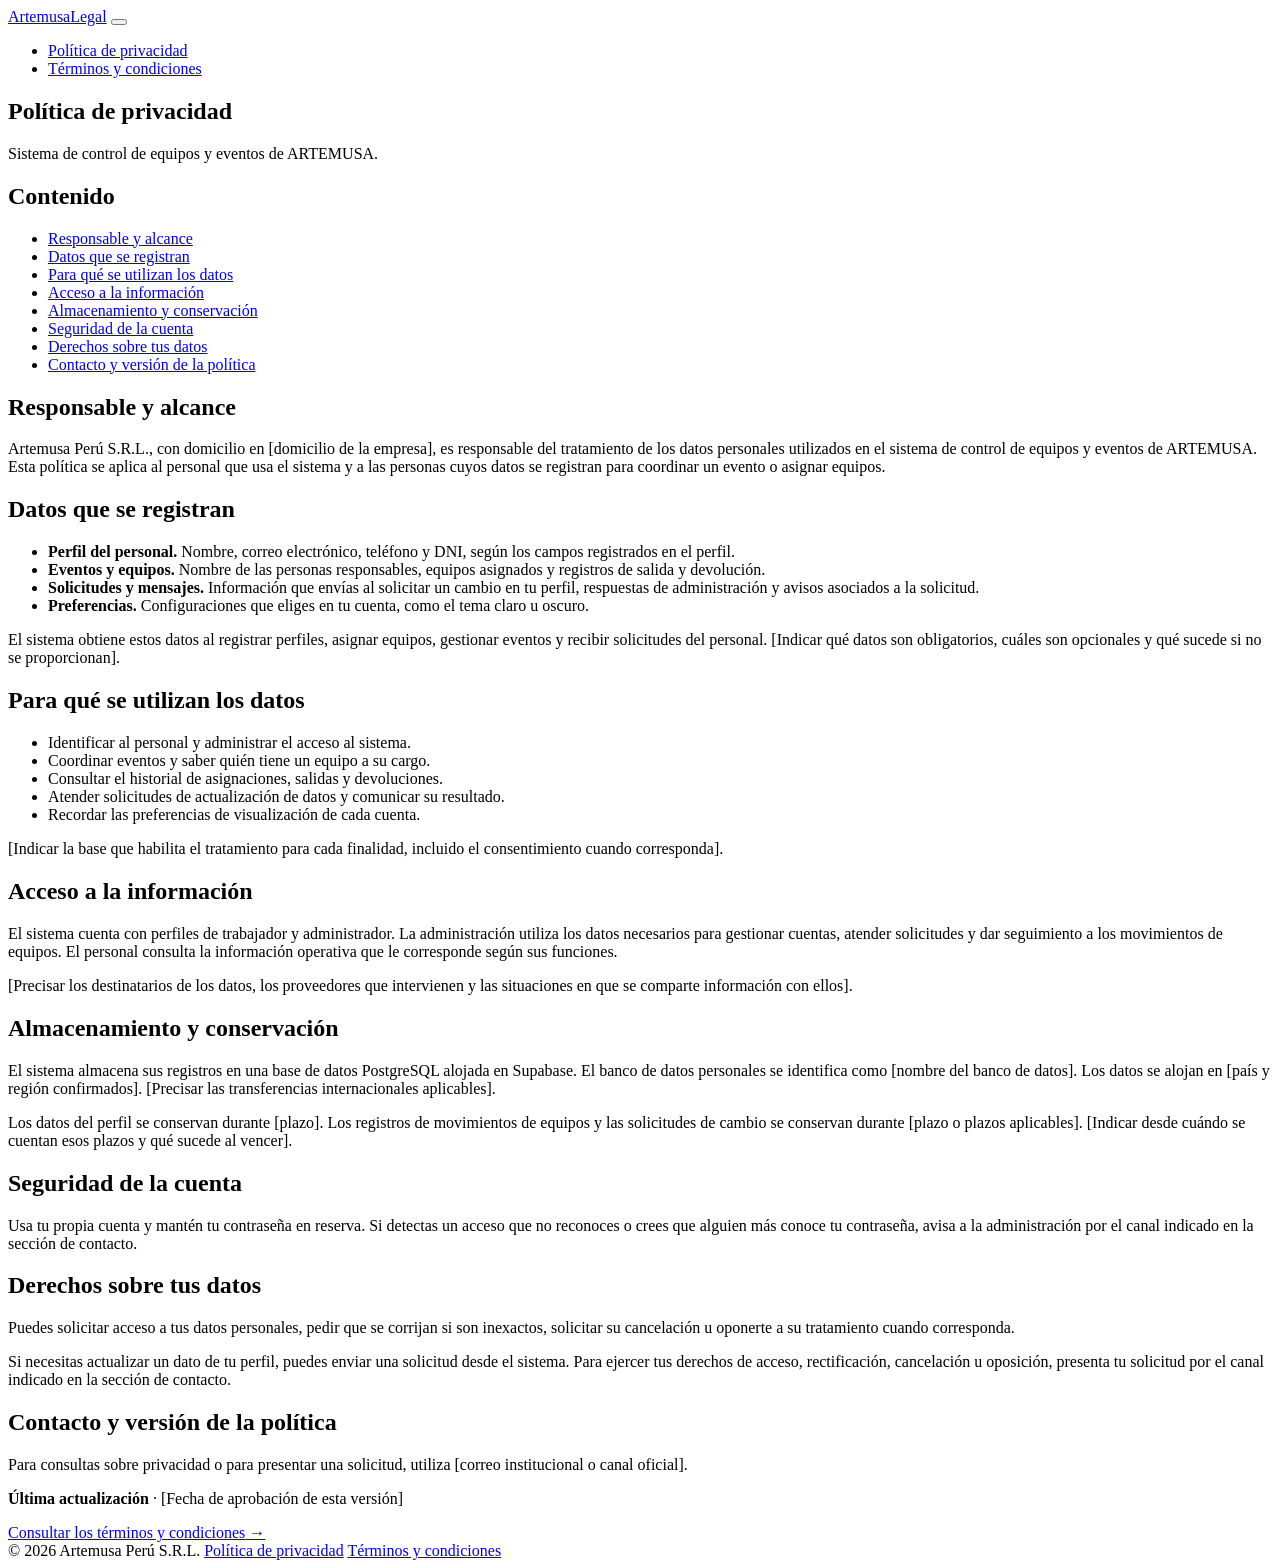
==== docs/privacidad/index.html @ 9a805bd6 "Agregar sitio legal para GitHub Pages" ====
<!DOCTYPE html>
<html lang="es">
<head>
    <meta charset="utf-8" />
    <meta name="viewport" content="width=device-width, initial-scale=1.0" />
    <title>Pol&#xED;tica de privacidad - ArtemusaLegal</title>

    <script type="importmap">{
  "imports": {
    "./_framework/Microsoft.NET.Sdk.BlazorWeb.HotReload.BrowserTools.Config.js": "./_framework/Microsoft.NET.Sdk.BlazorWeb.HotReload.BrowserTools.Config.hu8hktno5x.js",
    "./_framework/Microsoft.NET.Sdk.BlazorWeb.HotReload.BrowserTools.js": "./_framework/Microsoft.NET.Sdk.BlazorWeb.HotReload.BrowserTools.tchfgznwy8.js",
    "./_framework/Microsoft.NET.Sdk.BlazorWeb.HotReload.lib.module.js": "./_framework/Microsoft.NET.Sdk.BlazorWeb.HotReload.v1vy2to33n.lib.module.js",
    "./js/site.js": "./js/site.xtxxf3hu2r.js",
    "./lib/bootstrap/dist/js/bootstrap.bundle.js": "./lib/bootstrap/dist/js/bootstrap.bundle.6cfz1n2cew.js",
    "./lib/bootstrap/dist/js/bootstrap.bundle.min.js": "./lib/bootstrap/dist/js/bootstrap.bundle.min.493y06b0oq.js",
    "./lib/bootstrap/dist/js/bootstrap.esm.min.js": "./lib/bootstrap/dist/js/bootstrap.esm.min.jj8uyg4cgr.js",
    "./lib/bootstrap/dist/js/bootstrap.esm.js": "./lib/bootstrap/dist/js/bootstrap.esm.vr1egmr9el.js",
    "./lib/bootstrap/dist/js/bootstrap.min.js": "./lib/bootstrap/dist/js/bootstrap.min.63fj8s7r0e.js",
    "./lib/bootstrap/dist/js/bootstrap.js": "./lib/bootstrap/dist/js/bootstrap.notf2xhcfb.js",
    "./lib/jquery-validation-unobtrusive/dist/jquery.validate.unobtrusive.js": "./lib/jquery-validation-unobtrusive/dist/jquery.validate.unobtrusive.47otxtyo56.js",
    "./lib/jquery-validation-unobtrusive/dist/jquery.validate.unobtrusive.min.js": "./lib/jquery-validation-unobtrusive/dist/jquery.validate.unobtrusive.min.4v8eqarkd7.js",
    "./lib/jquery-validation/dist/additional-methods.js": "./lib/jquery-validation/dist/additional-methods.83jwlth58m.js",
    "./lib/jquery-validation/dist/additional-methods.min.js": "./lib/jquery-validation/dist/additional-methods.min.mrlpezrjn3.js",
    "./lib/jquery-validation/dist/jquery.validate.js": "./lib/jquery-validation/dist/jquery.validate.lzl9nlhx6b.js",
    "./lib/jquery-validation/dist/jquery.validate.min.js": "./lib/jquery-validation/dist/jquery.validate.min.ag7o75518u.js",
    "./lib/jquery/dist/jquery.js": "./lib/jquery/dist/jquery.0i3buxo5is.js",
    "./lib/jquery/dist/jquery.min.js": "./lib/jquery/dist/jquery.min.o1o13a6vjx.js",
    "./lib/jquery/dist/jquery.slim.js": "./lib/jquery/dist/jquery.slim.2z0ns9nrw6.js",
    "./lib/jquery/dist/jquery.slim.min.js": "./lib/jquery/dist/jquery.slim.min.muycvpuwrr.js"
  }
}</script>
    <link rel="stylesheet" href="../lib/bootstrap/dist/css/bootstrap.min.46ein0sx1k.css" />
    <link rel="stylesheet" href="../css/site.s38r8p9twk.css" />
    <link rel="stylesheet" href="../ArtemusaLegal.o7qmuwzv41.styles.css" />
</head>
<body class="d-flex flex-column min-vh-100 mb-0">
    <header b-unb707ckhx>
        <nav b-unb707ckhx class="navbar navbar-expand-sm navbar-light bg-white border-bottom shadow-sm mb-3"
             aria-label="Navegación principal">
            <div b-unb707ckhx class="container">
                <a class="navbar-brand" href="../">ArtemusaLegal</a>

                <button b-unb707ckhx class="navbar-toggler"
                        type="button"
                        data-bs-toggle="collapse"
                        data-bs-target="#menuPrincipal"
                        aria-controls="menuPrincipal"
                        aria-expanded="false"
                        aria-label="Mostrar u ocultar el menú">
                    <span b-unb707ckhx class="navbar-toggler-icon"></span>
                </button>

                <div b-unb707ckhx id="menuPrincipal" class="collapse navbar-collapse">
                    <ul b-unb707ckhx class="navbar-nav">
                        <li b-unb707ckhx class="nav-item">
                            <a class="nav-link text-dark" href="../privacidad/">
                                Política de privacidad
                            </a>
                        </li>
                        <li b-unb707ckhx class="nav-item">
                            <a class="nav-link text-dark" href="../terminos/">
                                Términos y condiciones
                            </a>
                        </li>
                    </ul>
                </div>
            </div>
        </nav>
    </header>

    <main b-unb707ckhx class="container flex-grow-1 pb-3">
        

<article class="legal-home legal-terms" aria-labelledby="titulo-privacidad">
    <header class="legal-hero">
        <h1 id="titulo-privacidad">Pol&#xED;tica de privacidad</h1>
        <p>Sistema de control de equipos y eventos de ARTEMUSA.</p>
    </header>

    <div class="legal-terms-content">
        <nav class="py-4 border-bottom" aria-label="Contenido de la política">
            <h2>Contenido</h2>
            <ul class="mb-0">
                <li><a href="#responsable">Responsable y alcance</a></li>
                <li><a href="#datos">Datos que se registran</a></li>
                <li><a href="#finalidades">Para qué se utilizan los datos</a></li>
                <li><a href="#acceso">Acceso a la información</a></li>
                <li><a href="#almacenamiento">Almacenamiento y conservación</a></li>
                <li><a href="#seguridad">Seguridad de la cuenta</a></li>
                <li><a href="#derechos">Derechos sobre tus datos</a></li>
                <li><a href="#contacto">Contacto y versión de la política</a></li>
            </ul>
        </nav>

        <section aria-labelledby="responsable">
            <h2 id="responsable">Responsable y alcance</h2>
            <p>
                Artemusa Perú S.R.L., con domicilio en [domicilio de la empresa],
                es responsable del tratamiento de los datos personales utilizados
                en el sistema de control de equipos y eventos de ARTEMUSA.
                Esta política se aplica al personal que usa el sistema y a las personas
                cuyos datos se registran para coordinar un evento o asignar equipos.
            </p>
        </section>

        <section aria-labelledby="datos">
            <h2 id="datos">Datos que se registran</h2>
            <ul class="mb-0">
                <li>
                    <strong>Perfil del personal.</strong> Nombre, correo electrónico,
                    teléfono y DNI, según los campos registrados en el perfil.
                </li>
                <li>
                    <strong>Eventos y equipos.</strong> Nombre de las personas
                    responsables, equipos asignados y registros de salida y devolución.
                </li>
                <li>
                    <strong>Solicitudes y mensajes.</strong> Información que envías
                    al solicitar un cambio en tu perfil, respuestas de administración
                    y avisos asociados a la solicitud.
                </li>
                <li>
                    <strong>Preferencias.</strong> Configuraciones que eliges en tu cuenta,
                    como el tema claro u oscuro.
                </li>
            </ul>
            <p class="mt-3">
                El sistema obtiene estos datos al registrar perfiles, asignar equipos,
                gestionar eventos y recibir solicitudes del personal.
                [Indicar qué datos son obligatorios, cuáles son opcionales y qué sucede
                si no se proporcionan].
            </p>
        </section>

        <section aria-labelledby="finalidades">
            <h2 id="finalidades">Para qué se utilizan los datos</h2>
            <ul class="mb-0">
                <li>Identificar al personal y administrar el acceso al sistema.</li>
                <li>Coordinar eventos y saber quién tiene un equipo a su cargo.</li>
                <li>Consultar el historial de asignaciones, salidas y devoluciones.</li>
                <li>Atender solicitudes de actualización de datos y comunicar su resultado.</li>
                <li>Recordar las preferencias de visualización de cada cuenta.</li>
            </ul>
            <p class="mt-3">
                [Indicar la base que habilita el tratamiento para cada finalidad,
                incluido el consentimiento cuando corresponda].
            </p>
        </section>

        <section aria-labelledby="acceso">
            <h2 id="acceso">Acceso a la información</h2>
            <p>
                El sistema cuenta con perfiles de trabajador y administrador.
                La administración utiliza los datos necesarios para gestionar cuentas,
                atender solicitudes y dar seguimiento a los movimientos de equipos.
                El personal consulta la información operativa que le corresponde
                según sus funciones.
            </p>
            <p class="mt-3">
                [Precisar los destinatarios de los datos, los proveedores que intervienen
                y las situaciones en que se comparte información con ellos].
            </p>
        </section>

        <section aria-labelledby="almacenamiento">
            <h2 id="almacenamiento">Almacenamiento y conservación</h2>
            <p>
                El sistema almacena sus registros en una base de datos PostgreSQL
                alojada en Supabase. El banco de datos personales se identifica como
                [nombre del banco de datos]. Los datos se alojan en [país y región
                confirmados]. [Precisar las transferencias internacionales aplicables].
            </p>
            <p class="mt-3">
                Los datos del perfil se conservan durante [plazo].
                Los registros de movimientos de equipos y las solicitudes de cambio
                se conservan durante [plazo o plazos aplicables].
                [Indicar desde cuándo se cuentan esos plazos y qué sucede al vencer].
            </p>
        </section>

        <section aria-labelledby="seguridad">
            <h2 id="seguridad">Seguridad de la cuenta</h2>
            <p>
                Usa tu propia cuenta y mantén tu contraseña en reserva.
                Si detectas un acceso que no reconoces o crees que alguien más conoce
                tu contraseña, avisa a la administración por el canal indicado
                en la sección de contacto.
            </p>
        </section>

        <section aria-labelledby="derechos">
            <h2 id="derechos">Derechos sobre tus datos</h2>
            <p>
                Puedes solicitar acceso a tus datos personales, pedir que se corrijan
                si son inexactos, solicitar su cancelación u oponerte a su tratamiento
                cuando corresponda.
            </p>
            <p class="mt-3">
                Si necesitas actualizar un dato de tu perfil, puedes enviar una
                solicitud desde el sistema. Para ejercer tus derechos de acceso,
                rectificación, cancelación u oposición, presenta tu solicitud por el
                canal indicado en la sección de contacto.
            </p>
        </section>

        <section aria-labelledby="contacto">
            <h2 id="contacto">Contacto y versión de la política</h2>
            <p>
                Para consultas sobre privacidad o para presentar una solicitud,
                utiliza [correo institucional o canal oficial].
            </p>
            <p class="mt-3">
                <strong>Última actualización</strong> · [Fecha de aprobación de esta versión]
            </p>
        </section>

        <footer class="legal-terms-footer">
            <a class="legal-terms-link" href="../terminos/">
                <span>Consultar los términos y condiciones</span>
                <span aria-hidden="true">→</span>
            </a>
        </footer>
    </div>
</article>
    </main>

    <footer b-unb707ckhx class="border-top text-muted py-3">
        <div b-unb707ckhx class="container d-flex flex-wrap align-items-center gap-3">
            <span b-unb707ckhx>&copy; 2026 Artemusa Perú S.R.L.</span>
            <a href="../privacidad/">Política de privacidad</a>
            <a href="../terminos/">Términos y condiciones</a>
        </div>
    </footer>

    <script src="../lib/jquery/dist/jquery.min.o1o13a6vjx.js"></script>
    <script src="../lib/bootstrap/dist/js/bootstrap.bundle.min.493y06b0oq.js"></script>
    <script src="../js/site.xtxxf3hu2r.js"></script>

    
<script type="module" src="../_framework/Microsoft.NET.Sdk.BlazorWeb.HotReload.BrowserTools.Config.js"></script></body>
</html>
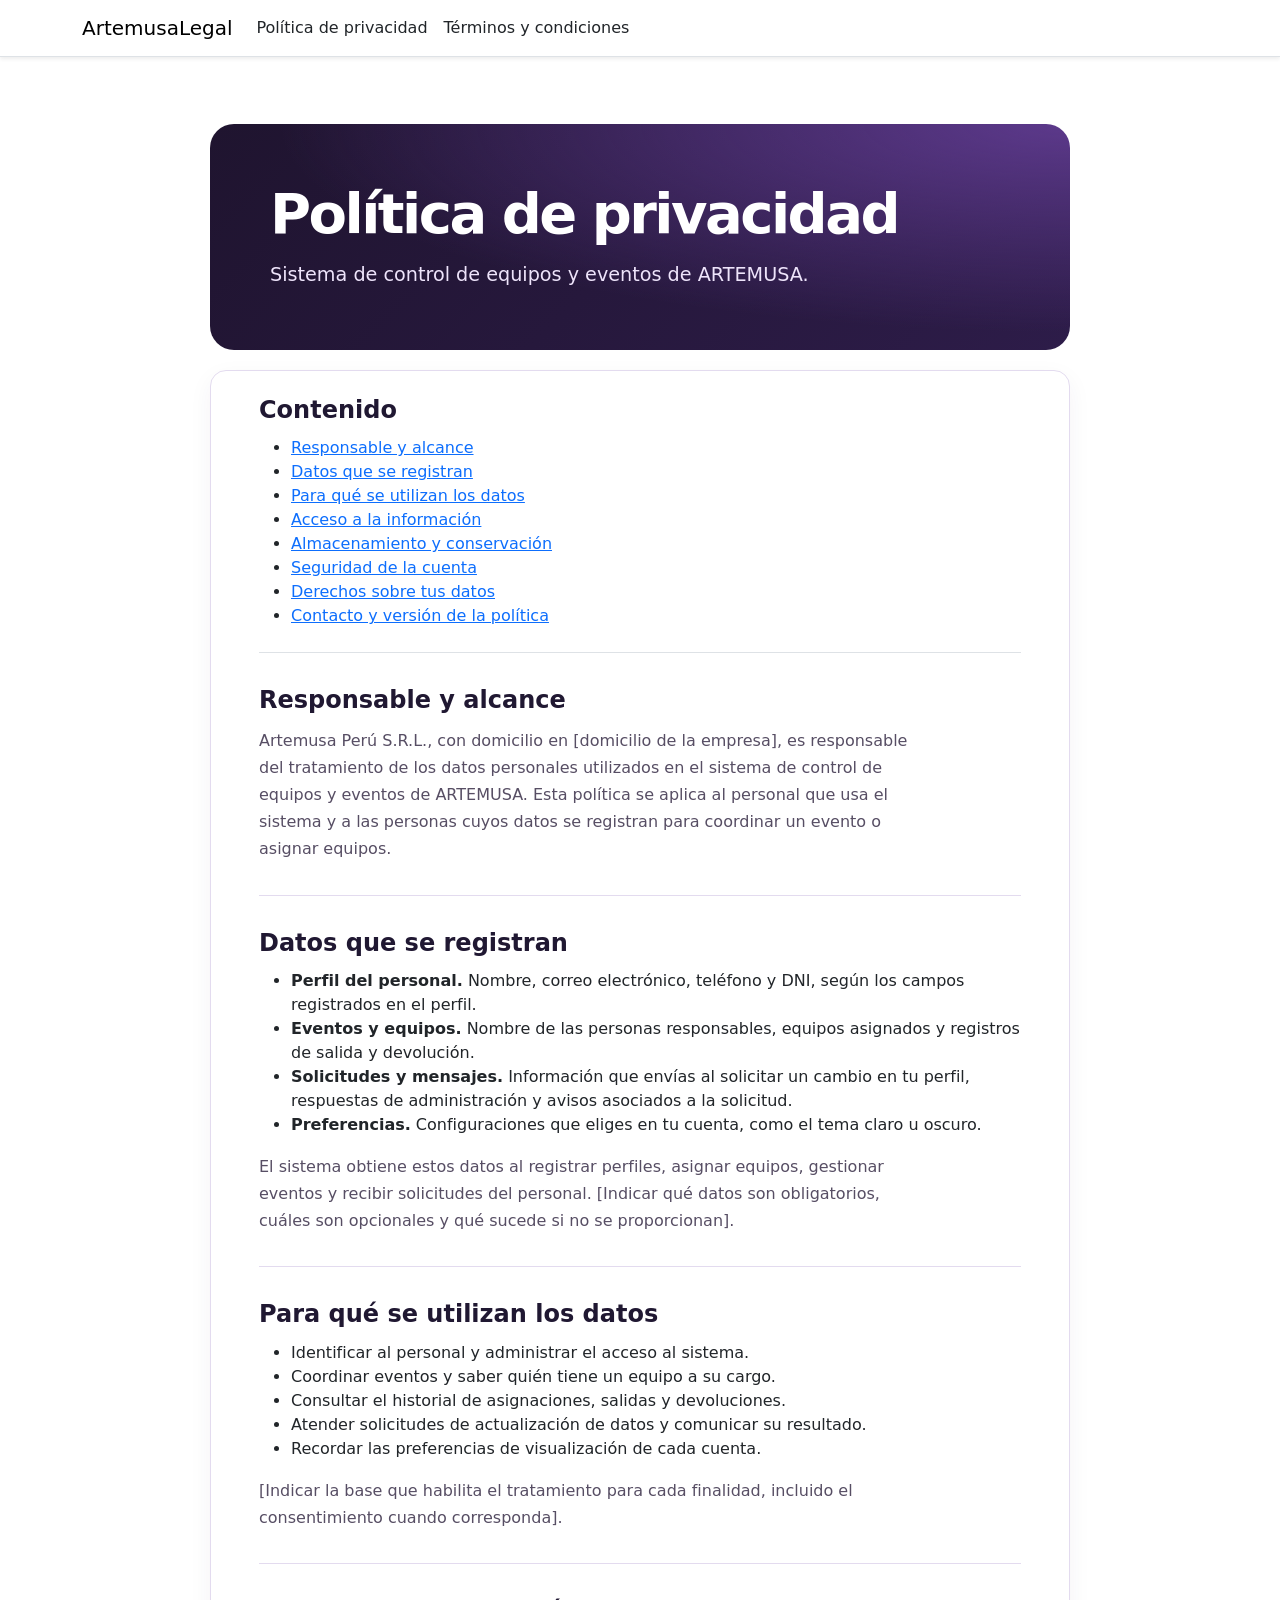
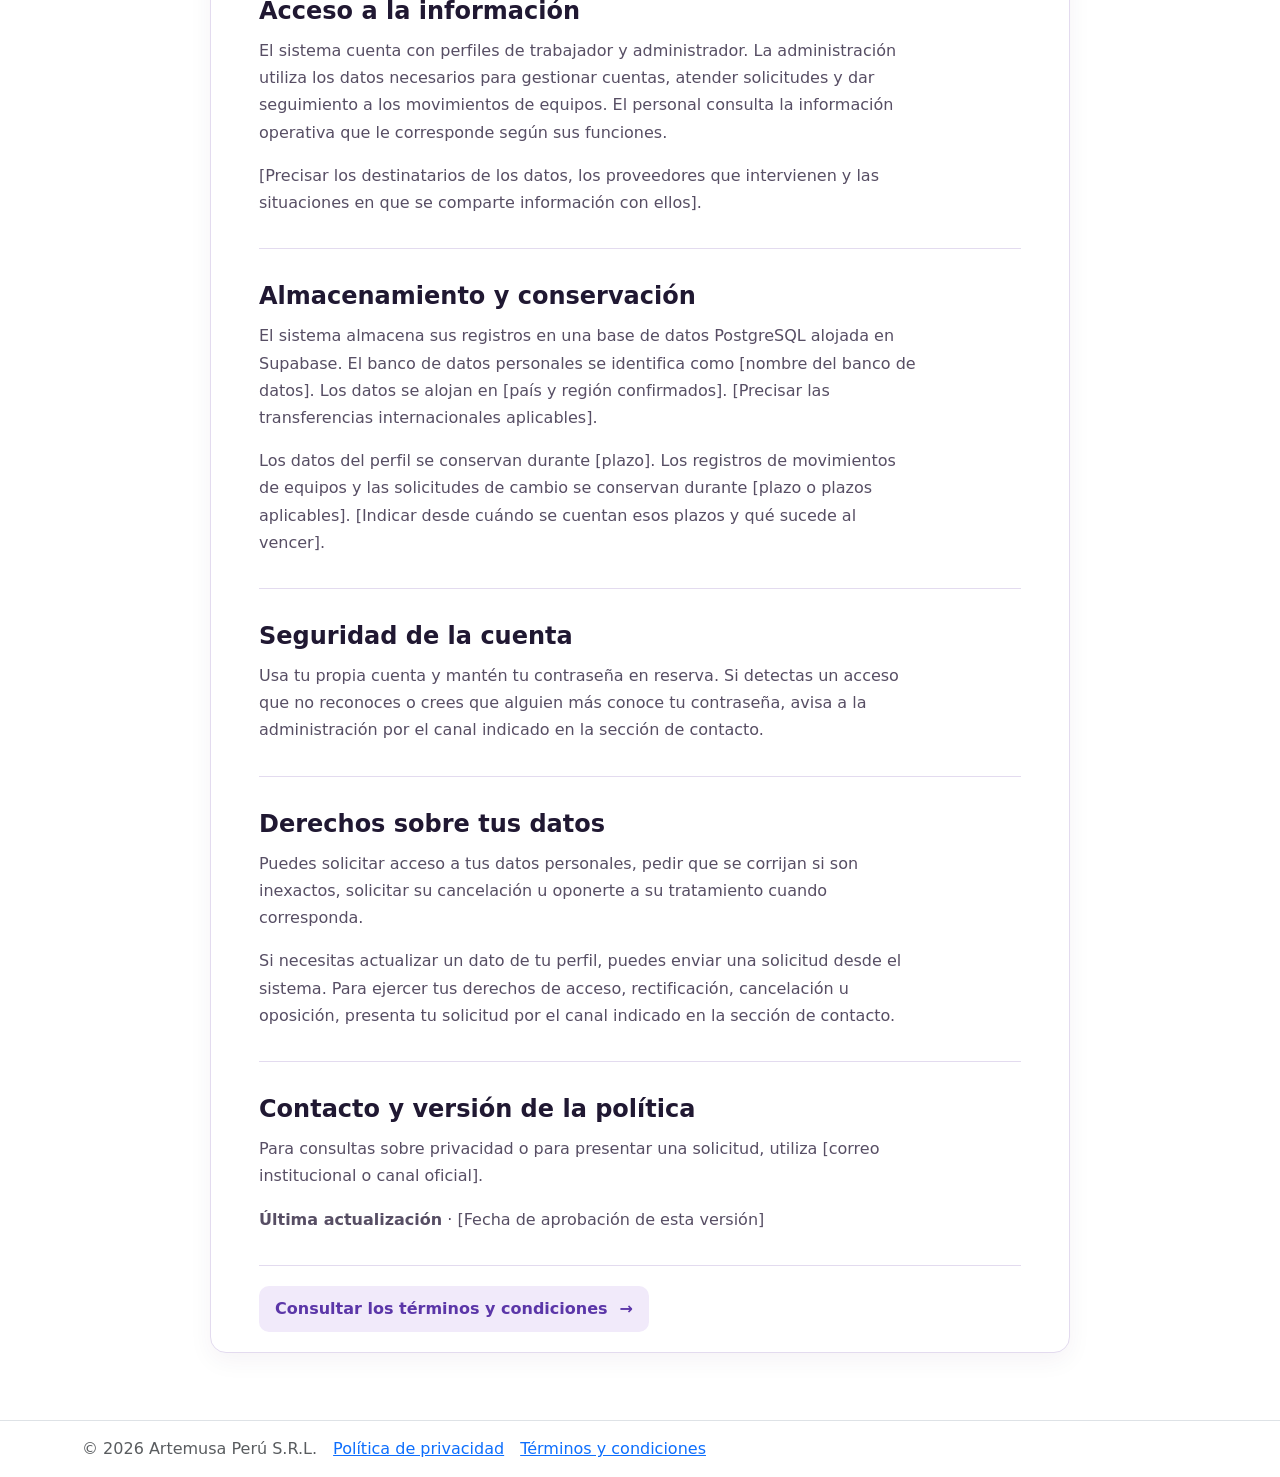
==== commit b4e9a2ef: "Corregir rutas de estilos en GitHub Pages" ====
--- a/docs/privacidad/index.html
+++ b/docs/privacidad/index.html
@@ -29,9 +29,12 @@
     "./lib/jquery/dist/jquery.slim.min.js": "./lib/jquery/dist/jquery.slim.min.muycvpuwrr.js"
   }
 }</script>
-    <link rel="stylesheet" href="../lib/bootstrap/dist/css/bootstrap.min.46ein0sx1k.css" />
-    <link rel="stylesheet" href="../css/site.s38r8p9twk.css" />
-    <link rel="stylesheet" href="../ArtemusaLegal.o7qmuwzv41.styles.css" />
+    
+    
+    
+<link rel="stylesheet" href="../lib/bootstrap/dist/css/bootstrap.min.css">
+<link rel="stylesheet" href="../css/site.css">
+<link rel="stylesheet" href="../ArtemusaLegal.styles.css">
 </head>
 <body class="d-flex flex-column min-vh-100 mb-0">
     <header b-unb707ckhx>
@@ -232,10 +235,13 @@
         </div>
     </footer>
 
-    <script src="../lib/jquery/dist/jquery.min.o1o13a6vjx.js"></script>
-    <script src="../lib/bootstrap/dist/js/bootstrap.bundle.min.493y06b0oq.js"></script>
-    <script src="../js/site.xtxxf3hu2r.js"></script>
-
-    
-<script type="module" src="../_framework/Microsoft.NET.Sdk.BlazorWeb.HotReload.BrowserTools.Config.js"></script></body>
+    
+    
+    
+
+    
+<script src="../lib/jquery/dist/jquery.min.js"></script>
+<script src="../lib/bootstrap/dist/js/bootstrap.bundle.min.js"></script>
+<script src="../js/site.js"></script>
+</body>
 </html>
--- a/docs/css/site.css
+++ b/docs/css/site.css
@@ -0,0 +1,208 @@
+html {
+  font-size: 14px;
+}
+
+@media (min-width: 768px) {
+  html {
+    font-size: 16px;
+  }
+}
+
+.btn:focus, .btn:active:focus, .btn-link.nav-link:focus, .form-control:focus, .form-check-input:focus {
+  box-shadow: 0 0 0 0.1rem white, 0 0 0 0.25rem #258cfb;
+}
+
+html {
+  position: relative;
+  min-height: 100%;
+}
+
+body {
+  margin-bottom: 60px;
+}
+
+.form-floating > .form-control-plaintext::placeholder, .form-floating > .form-control::placeholder {
+  color: var(--bs-secondary-color);
+  text-align: end;
+}
+
+.form-floating > .form-control-plaintext:focus::placeholder, .form-floating > .form-control:focus::placeholder {
+  text-align: start;
+}
+
+.legal-home {
+    --legal-ink: #201832;
+    --legal-accent: #5b36a8;
+    max-width: 1040px;
+    margin: clamp(1.5rem, 4vw, 3.5rem) auto;
+    font-family: "Inter", system-ui, sans-serif;
+}
+
+.legal-hero {
+    padding: clamp(2.25rem, 6vw, 5rem) clamp(1.5rem, 6vw, 4.5rem);
+    border-radius: 1.5rem;
+    background: radial-gradient(ellipse at top right, #5c398b, transparent 65%), linear-gradient(135deg, #1f142f, #2d1c49);
+    color: #fff;
+}
+
+    .legal-hero h1 {
+        max-width: 16ch;
+        margin: 0 0 1rem;
+        font-size: clamp(2.25rem, 5.5vw, 4.25rem);
+        font-weight: 750;
+        line-height: 1.06;
+        letter-spacing: -0.045em;
+    }
+
+    .legal-hero p {
+        max-width: 48ch;
+        margin: 0;
+        color: #eee4fb;
+        font-size: clamp(1rem, 2vw, 1.2rem);
+        line-height: 1.6;
+    }
+
+.legal-documents {
+    display: grid;
+    grid-template-columns: repeat(auto-fit, minmax(min(100%, 320px), 1fr));
+    gap: 1rem;
+    margin-top: 1.25rem;
+}
+
+.legal-card {
+    display: flex;
+    align-items: center;
+    justify-content: space-between;
+    gap: 1rem;
+    min-height: 9rem;
+    padding: clamp(1.125rem, 3vw, 1.75rem);
+    border: 1px solid #e3dbef;
+    border-radius: 1rem;
+    background: #fff;
+    color: var(--legal-ink);
+    text-decoration: none;
+    transition: background-color 160ms ease, border-color 160ms ease, box-shadow 160ms ease;
+}
+
+    .legal-card h2 {
+        margin: 0 0 0.45rem;
+        font-size: clamp(1.15rem, 2.5vw, 1.45rem);
+        font-weight: 700;
+        line-height: 1.25;
+    }
+
+    .legal-card p {
+        margin: 0;
+        color: #574e64;
+        line-height: 1.55;
+    }
+
+.legal-card-arrow {
+    display: grid;
+    flex-shrink: 0;
+    width: 2.5rem;
+    height: 2.5rem;
+    place-items: center;
+    border-radius: 50%;
+    background: #f1eafa;
+    color: var(--legal-accent);
+    font-size: 1.35rem;
+}
+
+.legal-card:hover,
+.legal-card:focus-visible {
+    border-color: #a98bda;
+    background: #fcf9ff;
+    color: var(--legal-ink);
+    box-shadow: 0 8px 24px rgb(50 24 86 / 9%);
+}
+
+.legal-card:focus-visible {
+    outline: 3px solid var(--legal-accent);
+    outline-offset: 3px;
+}
+
+    .legal-card:hover .legal-card-arrow,
+    .legal-card:focus-visible .legal-card-arrow {
+        background: var(--legal-accent);
+        color: #fff;
+    }
+
+@media (prefers-reduced-motion: reduce) {
+    .legal-card {
+        transition: none;
+    }
+}
+
+.legal-terms {
+    max-width: 860px;
+}
+
+    .legal-terms .legal-hero {
+        padding: clamp(1.75rem, 5vw, 3.75rem);
+    }
+
+        .legal-terms .legal-hero h1 {
+            max-width: none;
+            font-size: clamp(2rem, 5vw, 3.5rem);
+        }
+
+.legal-terms-content {
+    margin-top: 1.25rem;
+    padding: 0 clamp(1.25rem, 5vw, 3rem);
+    border: 1px solid #e3dbef;
+    border-radius: 1rem;
+    background: #fff;
+    box-shadow: 0 8px 24px rgb(50 24 86 / 5%);
+}
+
+    .legal-terms-content section {
+        padding-block: clamp(1.5rem, 4vw, 2rem);
+    }
+
+        .legal-terms-content section + section,
+        .legal-terms-footer {
+            border-top: 1px solid #e3dbef;
+        }
+
+    .legal-terms-content h2 {
+        margin: 0 0 0.625rem;
+        color: var(--legal-ink);
+        font-size: clamp(1.2rem, 3vw, 1.5rem);
+        font-weight: 700;
+        line-height: 1.3;
+    }
+
+    .legal-terms-content p {
+        max-width: 65ch;
+        margin: 0;
+        color: #574e64;
+        line-height: 1.7;
+    }
+
+.legal-terms-footer {
+    padding-block: 1.25rem;
+}
+
+.legal-terms-link {
+    display: inline-flex;
+    align-items: center;
+    gap: 0.75rem;
+    padding: 0.7rem 1rem;
+    border-radius: 0.625rem;
+    background: #f1eafa;
+    color: var(--legal-accent);
+    font-weight: 650;
+    text-decoration: none;
+}
+
+    .legal-terms-link:hover {
+        background: #e8dcf8;
+        color: #43217e;
+        text-decoration: underline;
+    }
+
+    .legal-terms-link:focus-visible {
+        outline: 3px solid var(--legal-accent);
+        outline-offset: 3px;
+    }
--- a/docs/ArtemusaLegal.styles.css
+++ b/docs/ArtemusaLegal.styles.css
@@ -0,0 +1,49 @@
+/* /Pages/Shared/_Layout.cshtml.rz.scp.css */
+/* Please see documentation at https://learn.microsoft.com/aspnet/core/client-side/bundling-and-minification
+for details on configuring this project to bundle and minify static web assets. */
+
+a.navbar-brand[b-unb707ckhx] {
+  white-space: normal;
+  text-align: center;
+  word-break: break-all;
+}
+
+a[b-unb707ckhx] {
+  color: #0077cc;
+}
+
+.btn-primary[b-unb707ckhx] {
+  color: #fff;
+  background-color: #1b6ec2;
+  border-color: #1861ac;
+}
+
+.nav-pills .nav-link.active[b-unb707ckhx], .nav-pills .show > .nav-link[b-unb707ckhx] {
+  color: #fff;
+  background-color: #1b6ec2;
+  border-color: #1861ac;
+}
+
+.border-top[b-unb707ckhx] {
+  border-top: 1px solid #e5e5e5;
+}
+.border-bottom[b-unb707ckhx] {
+  border-bottom: 1px solid #e5e5e5;
+}
+
+.box-shadow[b-unb707ckhx] {
+  box-shadow: 0 .25rem .75rem rgba(0, 0, 0, .05);
+}
+
+button.accept-policy[b-unb707ckhx] {
+  font-size: 1rem;
+  line-height: inherit;
+}
+
+.footer[b-unb707ckhx] {
+  position: absolute;
+  bottom: 0;
+  width: 100%;
+  white-space: nowrap;
+  line-height: 60px;
+}
